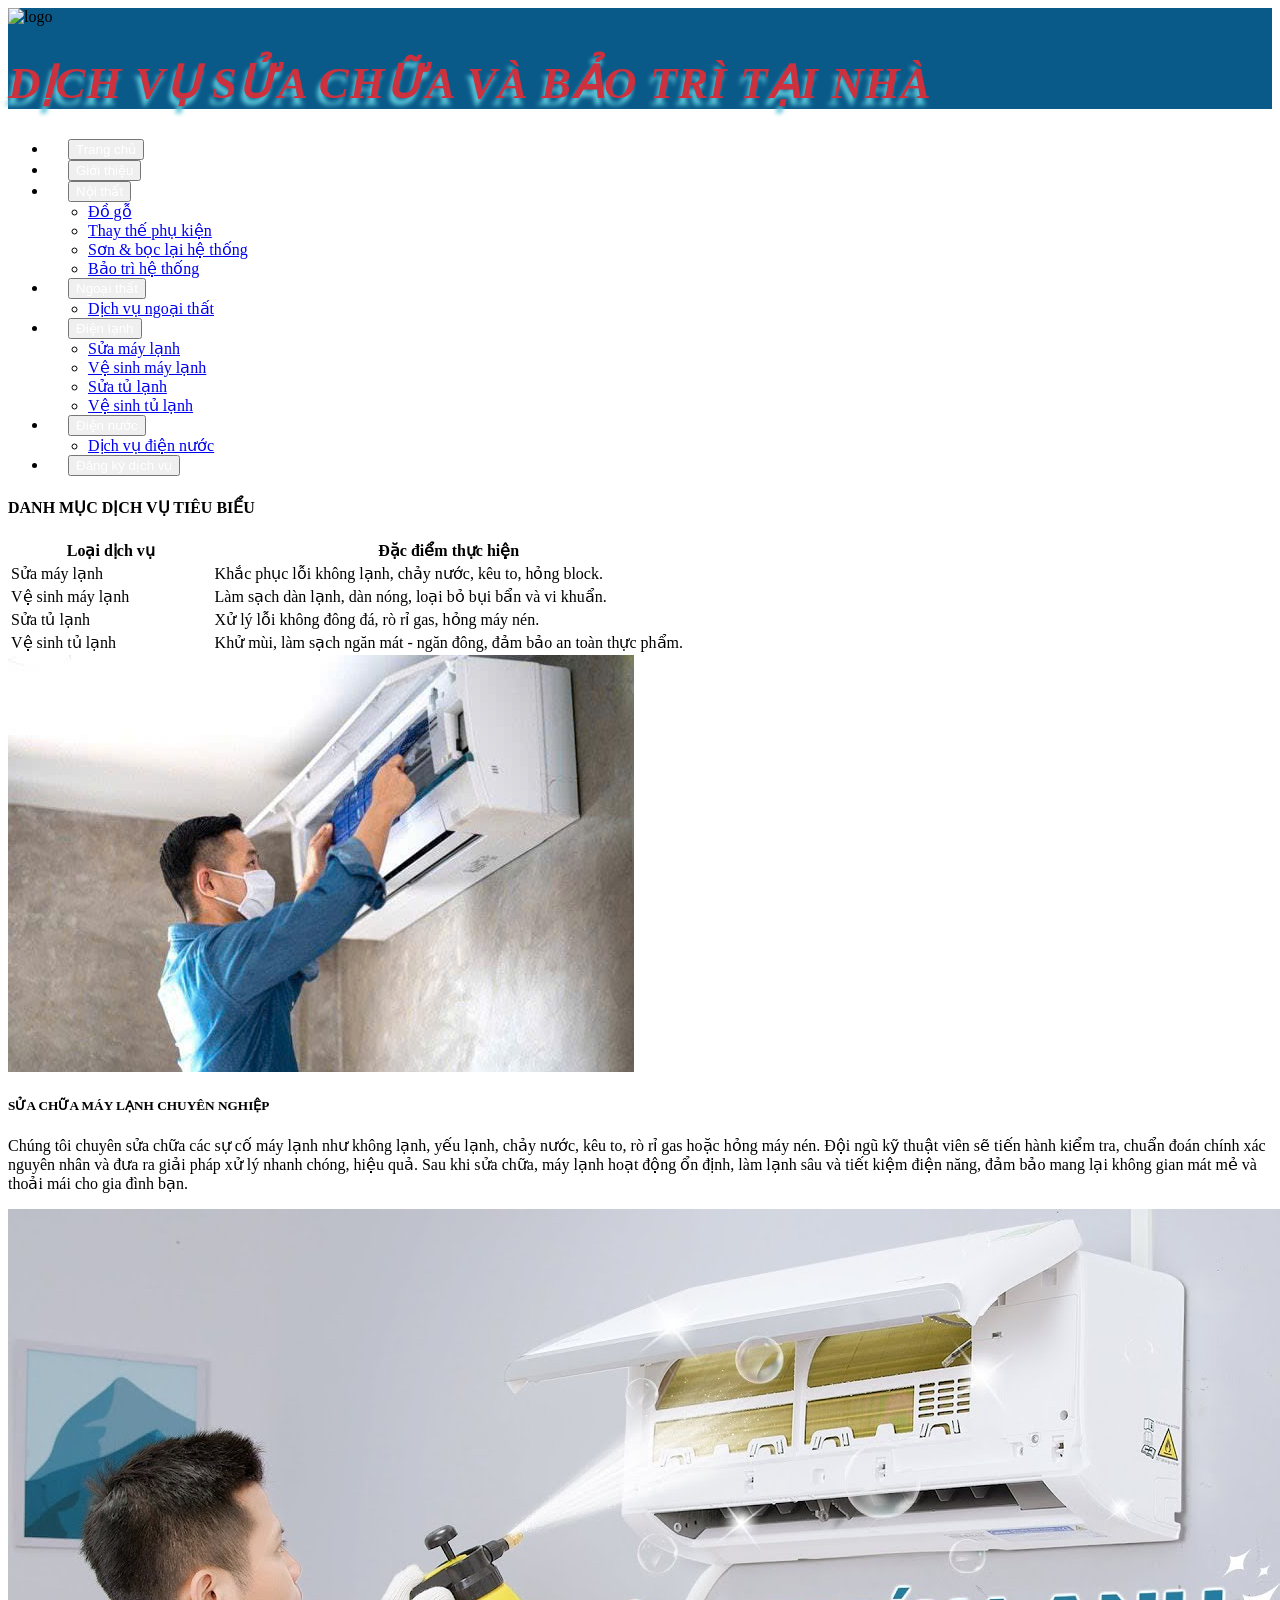
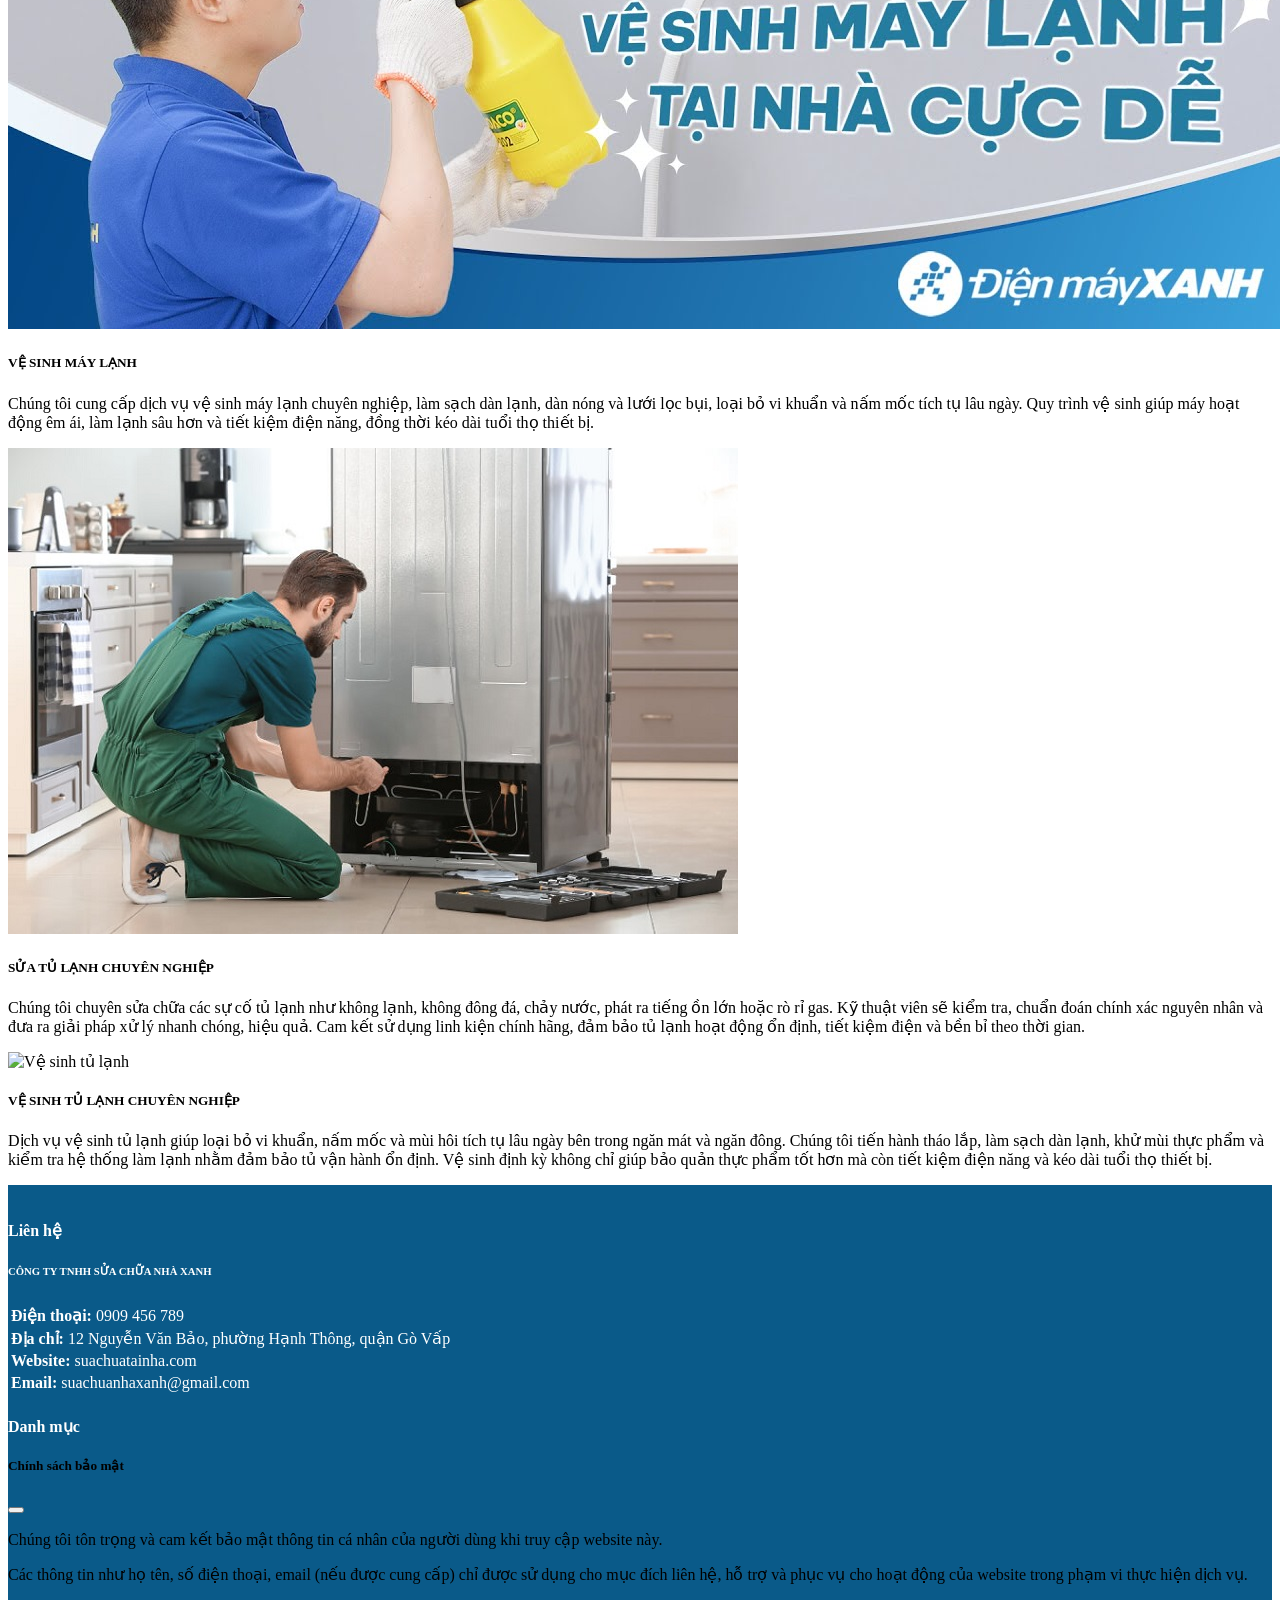
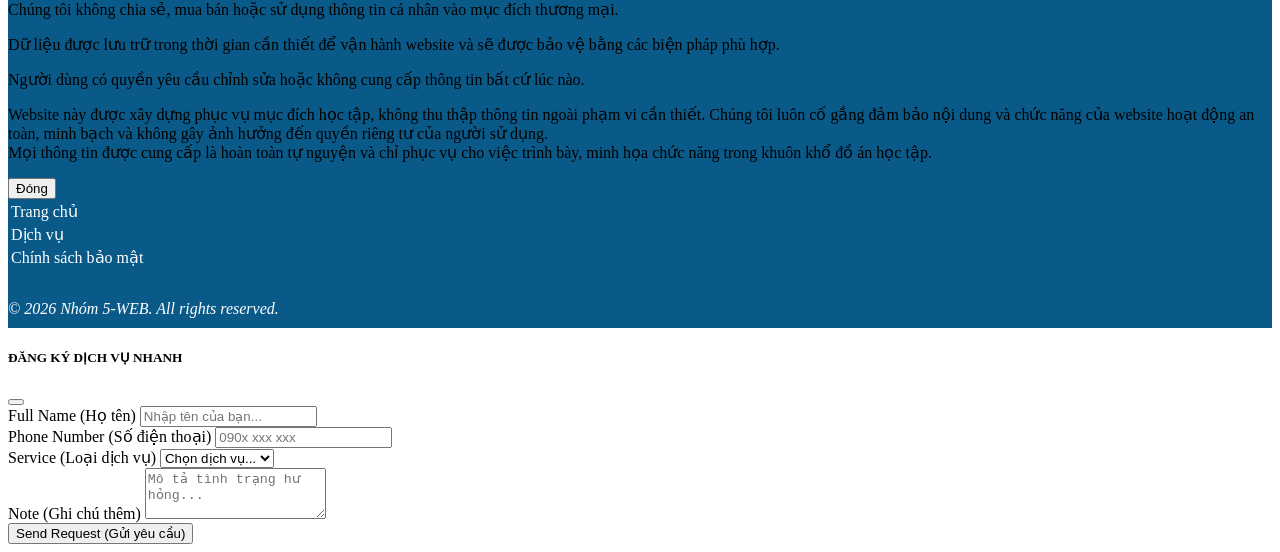
==== src/dienlanh.html @ e2039efb "First commit từ máy của Lucas" ====
<!doctype html>
<html lang="en">
  <head>
    <meta charset="UTF-8" />
    <meta name="viewport" content="width=device-width, initial-scale=1.0" />
    <title>DỊCH VỤ ĐIỆN LẠNH</title>
    <link rel="stylesheet" href="../CSS/bootstrap.min.css" />
    <link rel="stylesheet" href="../css/index-style.css" />
    <link rel="stylesheet" href="../CSS/styedienlanh.css" />
    <script src="../JS/bootstrap.bundle.min.js" defer></script>
  </head>

  <body>
    <div class="container-fluid p-0">
      <header>
        <div class="d-flex justify-content-center align-items-center py-3">
          <img src="../IMG/dondep.jpg" alt="logo" class="rounded-circle" />
          <h1 id="banner">DỊCH VỤ SỬA CHỮA VÀ BẢO TRÌ TẠI NHÀ</h1>
        </div>
        <!-- navbar dùng chung -->
        <nav class="navbar navbar-expand-sm bg-dark navbar-dark">
          <div class="container-fluid">
            <ul class="navbar-nav">
              <li class="nav-item">
                <a href="../index.html"
                  ><button type="button" class="btn btn-dark">
                    Trang chủ
                  </button></a
                >
              </li>
              <li class="nav-item">
                <a href="../index.html#gioithieu"
                  ><button type="button" class="btn btn-dark">
                    Giới thiệu
                  </button></a
                >
              </li>
              <li class="nav-item">
                <div class="dropdown">
                  <button
                    type="button"
                    class="btn btn-outline-dark dropdown-toggle"
                    data-bs-toggle="dropdown"
                  >
                    Nội thất
                  </button>
                  <ul class="dropdown-menu">
                    <li><a class="dropdown-item" href="#dogo">Đồ gỗ</a></li>
                    <li>
                      <a class="dropdown-item" href="#phukien"
                        >Thay thế phụ kiện</a
                      >
                    </li>
                    <li>
                      <a class="dropdown-item" href="#son"
                        >Sơn & bọc lại hệ thống</a
                      >
                    </li>
                    <li>
                      <a class="dropdown-item" href="#baotri"
                        >Bảo trì hệ thống</a
                      >
                    </li>
                  </ul>
                </div>
              </li>

              <li class="nav-item">
                <div class="dropdown">
                  <button
                    type="button"
                    class="btn btn-outline-dark dropdown-toggle"
                    data-bs-toggle="dropdown"
                  >
                    Ngoại thất
                  </button>
                  <ul class="dropdown-menu">
                    <li>
                      <a class="dropdown-item" href="ngoaithat.html"
                        >Dịch vụ ngoại thất</a
                      >
                    </li>
                  </ul>
                </div>
              </li>
              <li class="nav-item">
                <div class="dropdown">
                  <button
                    type="button"
                    class="btn btn-outline-dark dropdown-toggle"
                    data-bs-toggle="dropdown"
                  >
                    Điện lạnh
                  </button>
                  <ul class="dropdown-menu">
                    <li>
                      <a class="dropdown-item" href="#suamaylanh"
                        >Sửa máy lạnh</a
                      >
                    </li>
                    <li>
                      <a class="dropdown-item" href="#vsmaylanh"
                        >Vệ sinh máy lạnh</a
                      >
                    </li>
                    <li>
                      <a class="dropdown-item" href="#suatulanh">Sửa tủ lạnh</a>
                    </li>
                    <li>
                      <a class="dropdown-item" href="#vstulanh"
                        >Vệ sinh tủ lạnh</a
                      >
                    </li>
                  </ul>
                </div>
              </li>
              <li class="nav-item">
                <div class="dropdown">
                  <button
                    type="button"
                    class="btn btn-outline-dark dropdown-toggle"
                    data-bs-toggle="dropdown"
                  >
                    Điện nước
                  </button>
                  <ul class="dropdown-menu">
                    <li>
                      <a class="dropdown-item" href="diennuoc.html"
                        >Dịch vụ điện nước</a
                      >
                    </li>
                  </ul>
                </div>
              </li>
              <li class="nav-item ms-lg-2">
                <button
                  type="button"
                  class="btn btn-warning"
                  data-bs-toggle="modal"
                  data-bs-target="#registerModal"
                >
                  Đăng ký dịch vụ
                </button>
              </li>
            </ul>
          </div>
        </nav>
      </header>

      <main class="repair-container container mt-4">
        <section class="visual-hero mb-5">
          <div
            class="hero-overlay d-flex flex-column justify-content-center align-items-center text-white"
          ></div>
        </section>

        <section class="mb-5">
          <h4 class="text-center fw-bold mb-4">DANH MỤC DỊCH VỤ TIÊU BIỂU</h4>
          <div class="table-responsive shadow-sm">
            <table class="table table-bordered align-middle text-center mb-0">
              <thead class="table-dark">
                <tr>
                  <th style="width: 30%">Loại dịch vụ</th>
                  <th>Đặc điểm thực hiện</th>
                </tr>
              </thead>
              <tbody>
                <tr>
                  <td class="fw-bold">Sửa máy lạnh</td>
                  <td>
                    Khắc phục lỗi không lạnh, chảy nước, kêu to, hỏng block.
                  </td>
                </tr>
                <tr>
                  <td class="fw-bold">Vệ sinh máy lạnh</td>
                  <td>
                    Làm sạch dàn lạnh, dàn nóng, loại bỏ bụi bẩn và vi khuẩn.
                  </td>
                </tr>
                <tr>
                  <td class="fw-bold">Sửa tủ lạnh</td>
                  <td>Xử lý lỗi không đông đá, rò rỉ gas, hỏng máy nén.</td>
                </tr>
                <tr>
                  <td class="fw-bold">Vệ sinh tủ lạnh</td>
                  <td>
                    Khử mùi, làm sạch ngăn mát - ngăn đông, đảm bảo an toàn thực
                    phẩm.
                  </td>
                </tr>
              </tbody>
            </table>
          </div>
        </section>

        <section class="services-detail-list">
          <div class="row g-5">
            <div class="col-md-6">
              <div class="service-item">
                <div class="img-wrapper mb-3">
                  <img
                    src="../img/maylanh.jpg"
                    alt="Sửa máy lạnh"
                    class="img-fluid rounded shadow"
                    id="suamaylanh"
                  />
                </div>
                <h5 class="fw-bold border-start border-primary border-4 ps-2">
                  SỬA CHỮA MÁY LẠNH CHUYÊN NGHIỆP
                </h5>
                <p class="text-muted">
                  Chúng tôi chuyên sửa chữa các sự cố máy lạnh như không lạnh,
                  yếu lạnh, chảy nước, kêu to, rò rỉ gas hoặc hỏng máy nén. Đội
                  ngũ kỹ thuật viên sẽ tiến hành kiểm tra, chuẩn đoán chính xác
                  nguyên nhân và đưa ra giải pháp xử lý nhanh chóng, hiệu quả.
                  Sau khi sửa chữa, máy lạnh hoạt động ổn định, làm lạnh sâu và
                  tiết kiệm điện năng, đảm bảo mang lại không gian mát mẻ và
                  thoải mái cho gia đình bạn.
                </p>
              </div>
            </div>

            <div class="col-md-6">
              <div class="service-item">
                <div class="img-wrapper mb-3">
                  <img
                    src="../img/vesinhmaylanh.jpg"
                    alt="Vệ sinh"
                    class="img-fluid rounded shadow"
                    id="vsmaylanh"
                  />
                </div>
                <h5 class="fw-bold border-start border-primary border-4 ps-2">
                  VỆ SINH MÁY LẠNH
                </h5>
                <p class="text-muted">
                  Chúng tôi cung cấp dịch vụ vệ sinh máy lạnh chuyên nghiệp, làm
                  sạch dàn lạnh, dàn nóng và lưới lọc bụi, loại bỏ vi khuẩn và
                  nấm mốc tích tụ lâu ngày. Quy trình vệ sinh giúp máy hoạt động
                  êm ái, làm lạnh sâu hơn và tiết kiệm điện năng, đồng thời kéo
                  dài tuổi thọ thiết bị.
                </p>
              </div>
            </div>

            <div class="col-md-6">
              <div class="service-item">
                <div class="img-wrapper mb-3">
                  <img
                    src="../img/suatulanh.jpg"
                    alt="Sửa tủ lạnh"
                    class="img-fluid rounded shadow"
                    id="suatulanh"
                  />
                </div>
                <h5 class="fw-bold border-start border-primary border-4 ps-2">
                  SỬA TỦ LẠNH CHUYÊN NGHIỆP
                </h5>
                <p class="text-muted">
                  Chúng tôi chuyên sửa chữa các sự cố tủ lạnh như không lạnh,
                  không đông đá, chảy nước, phát ra tiếng ồn lớn hoặc rò rỉ gas.
                  Kỹ thuật viên sẽ kiểm tra, chuẩn đoán chính xác nguyên nhân và
                  đưa ra giải pháp xử lý nhanh chóng, hiệu quả. Cam kết sử dụng
                  linh kiện chính hãng, đảm bảo tủ lạnh hoạt động ổn định, tiết
                  kiệm điện và bền bỉ theo thời gian.
                </p>
              </div>
            </div>

            <div class="col-md-6">
              <div class="service-item">
                <div class="img-wrapper mb-3">
                  <img
                    src="../IMG/vesinhtumat.jpg"
                    alt="Vệ sinh tủ lạnh"
                    class="img-fluid rounded shadow"
                    id="vstulanh"
                  />
                </div>
                <h5 class="fw-bold border-start border-primary border-4 ps-2">
                  VỆ SINH TỦ LẠNH CHUYÊN NGHIỆP
                </h5>
                <p class="text-muted">
                  Dịch vụ vệ sinh tủ lạnh giúp loại bỏ vi khuẩn, nấm mốc và mùi
                  hôi tích tụ lâu ngày bên trong ngăn mát và ngăn đông. Chúng
                  tôi tiến hành tháo lắp, làm sạch dàn lạnh, khử mùi thực phẩm
                  và kiểm tra hệ thống làm lạnh nhằm đảm bảo tủ vận hành ổn
                  định. Vệ sinh định kỳ không chỉ giúp bảo quản thực phẩm tốt
                  hơn mà còn tiết kiệm điện năng và kéo dài tuổi thọ thiết bị.
                </p>
              </div>
            </div>
          </div>
        </section>
      </main>

      <!-- footer -->
      <footer>
        <div class="container" id="end1">
          <div class="row">
            <div class="col-7">
              <h4>Liên hệ</h4>
              <h6>CÔNG TY TNHH SỬA CHỮA NHÀ XANH</h6>
              <table>
                <tr>
                  <td>
                    <span>Điện thoại: </span>
                    <a href="tel:0909456789" class="lienhe"> 0909 456 789</a>
                  </td>
                </tr>
                <tr>
                  <td>
                    <span>Địa chỉ: </span> 12 Nguyễn Văn Bảo, phường Hạnh Thông,
                    quận Gò Vấp
                  </td>
                </tr>
                <tr>
                  <td>
                    <span>Website: </span>
                    <a href="#" class="lienhe">suachuatainha.com</a>
                  </td>
                </tr>
                <tr>
                  <td>
                    <span>Email: </span>
                    <a
                      href="mailto:suachuanhaxanh@gmail.com?subject=Yêu cầu hỗ trợ dịch vụ"
                      class="lienhe"
                      >suachuanhaxanh@gmail.com</a
                    >
                  </td>
                </tr>
              </table>
            </div>

            <div class="col">
              <h4>Danh mục</h4>
              <table>
                <tr>
                  <td><a href="../index.html" class="lienhe">Trang chủ</a></td>
                </tr>
                <tr>
                  <td><a href="#banner" class="lienhe">Dịch vụ</a></td>
                </tr>
                <!-- chính sách bảo mật -->
                <tr>
                  <td>
                    <a
                      href="#"
                      data-bs-toggle="modal"
                      data-bs-target="#privacyModal"
                      class="lienhe"
                    >
                      Chính sách bảo mật
                    </a>
                  </td>
                </tr>
                <!-- modal bảo mật -->
                <div class="modal fade" id="privacyModal" tabindex="-1">
                  <div class="modal-dialog modal-dialog-centered">
                    <div class="modal-content">
                      <div class="modal-header">
                        <h5 class="modal-title">Chính sách bảo mật</h5>
                        <button
                          type="button"
                          class="btn-close"
                          data-bs-dismiss="modal"
                        ></button>
                      </div>
                      <!-- phần có thanh cuộn -->
                      <div
                        class="modal-body"
                        style="max-height: 400px; overflow-y: auto"
                      >
                        <p>
                          Chúng tôi tôn trọng và cam kết bảo mật thông tin cá
                          nhân của người dùng khi truy cập website này.
                        </p>
                        <p>
                          Các thông tin như họ tên, số điện thoại, email (nếu
                          được cung cấp) chỉ được sử dụng cho mục đích liên hệ,
                          hỗ trợ và phục vụ cho hoạt động của website trong phạm
                          vi thực hiện dịch vụ.
                        </p>
                        <p>
                          Chúng tôi không chia sẻ, mua bán hoặc sử dụng thông
                          tin cá nhân vào mục đích thương mại.
                        </p>
                        <p>
                          Dữ liệu được lưu trữ trong thời gian cần thiết để vận
                          hành website và sẽ được bảo vệ bằng các biện pháp phù
                          hợp.
                        </p>
                        <p>
                          Người dùng có quyền yêu cầu chỉnh sửa hoặc không cung
                          cấp thông tin bất cứ lúc nào.
                        </p>
                        <p>
                          Website này được xây dựng phục vụ mục đích học tập,
                          không thu thập thông tin ngoài phạm vi cần thiết.
                          Chúng tôi luôn cố gắng đảm bảo nội dung và chức năng
                          của website hoạt động an toàn, minh bạch và không gây
                          ảnh hưởng đến quyền riêng tư của người sử dụng.<br />
                          Mọi thông tin được cung cấp là hoàn toàn tự nguyện và
                          chỉ phục vụ cho việc trình bày, minh họa chức năng
                          trong khuôn khổ đồ án học tập.
                        </p>
                      </div>

                      <div class="modal-footer">
                        <button
                          class="btn btn-secondary"
                          data-bs-dismiss="modal"
                        >
                          Đóng
                        </button>
                      </div>
                    </div>
                  </div>
                </div>
                <!-- aaaaaaaaaaaaaaaaaaaaaaaaaaaaaaaaaaa -->
              </table>
            </div>
          </div>
        </div>
        <div class="container-fluid text-center" id="end2">
          <address class="h5">
            <i>&copy; 2026 Nhóm 5-WEB. All rights reserved.</i>
          </address>
        </div>
      </footer>
    </div>
    <div
      class="modal fade"
      id="registerModal"
      tabindex="-1"
      aria-labelledby="registerModalLabel"
      aria-hidden="true"
    >
      <div class="modal-dialog modal-dialog-centered">
        <div class="modal-content">
          <div class="modal-header bg-warning text-dark">
            <h5 class="modal-title" id="registerModalLabel">
              ĐĂNG KÝ DỊCH VỤ NHANH
            </h5>
            <button
              type="button"
              class="btn-close"
              data-bs-dismiss="modal"
              aria-label="Close"
            ></button>
          </div>
          <div class="modal-body">
            <form id="registrationForm">
              <div class="mb-3">
                <label for="fullName" class="form-label"
                  >Full Name (Họ tên)</label
                >
                <input
                  type="text"
                  class="form-control"
                  id="fullName"
                  placeholder="Nhập tên của bạn..."
                  required
                />
              </div>
              <div class="mb-3">
                <label for="phoneNumber" class="form-label"
                  >Phone Number (Số điện thoại)</label
                >
                <input
                  type="tel"
                  class="form-control"
                  id="phoneNumber"
                  placeholder="090x xxx xxx"
                  required
                />
              </div>
              <div class="mb-3">
                <label for="serviceType" class="form-label"
                  >Service (Loại dịch vụ)</label
                >
                <select class="form-select" id="serviceType">
                  <option selected>Chọn dịch vụ...</option>
                  <option value="noithat">Nội thất</option>
                  <option value="ngoaithat">Ngoại thất</option>
                  <option value="dienlanh">Điện lạnh</option>
                  <option value="diennuoc">Điện nước</option>
                </select>
              </div>
              <div class="mb-3">
                <label for="note" class="form-label">Note (Ghi chú thêm)</label>
                <textarea
                  class="form-control"
                  id="note"
                  rows="3"
                  placeholder="Mô tả tình trạng hư hỏng..."
                ></textarea>
              </div>
              <div class="d-grid gap-2">
                <button type="submit" class="btn btn-dark">
                  Send Request (Gửi yêu cầu)
                </button>
              </div>
            </form>
          </div>
        </div>
      </div>
    </div>
  </body>
</html>
---- css/index-style.css ----
/* header & nav */
.rounded-circle {
    height: 150px;
    margin-right: 5px;
}

#banner {
    letter-spacing: 1px;
    font-weight: 900;
    text-shadow: -3px 7px 4px #5bc5d7;
    font-style: italic;
    color: #cc313d;
    font-size: 45px;
}

.py-3 {
    background-color: #0A5A89;
}

.nav-item button {
    margin-right: 5px;
    color: white;
    margin-left: 20px;
}

/*aaaaaaaaaaaaaa*/
#sdt {
    width: 100%;
}

#gioithieu {
    color: white;
    margin-bottom: 10px;
}

.icon {
    width: 20%;
    margin-right: 2px;
}

.col span {
    color: white;
    font-size: 17px;
}

#bao {
    padding-left: 20%;
    width: 100%;
    padding-top: 50px;
}

.star {
    width: 35%;
}

.hop {
    border-radius: 5px;
    border: 6px solid #0A5A89;
    width: 75%;
    color: #0A5A89;
    background-color: rgb(240, 235, 235);
}

#box-carousel {
    margin-top: 20px;
    width: 60%;
    margin: auto;
    border: 1px solid;
    height: 100px;
}

.carousel-hinh img {
    width: 1000px;
    height: 400px;
    margin: auto;
}

/* footer */
footer {
    background-color: #0A5A89;
    color: white;
    padding-top: 15px;
}

.lienhe {
    color: white;
    text-decoration: none;
}

.lienhe:hover {
    color: red;
    text-decoration: underline;
}

#end1 span {
    font-weight: 600;
}

#privacyModal {
    color: black;
}

#end2 {
    margin-top: 30px;
    padding-bottom: 10px;
}
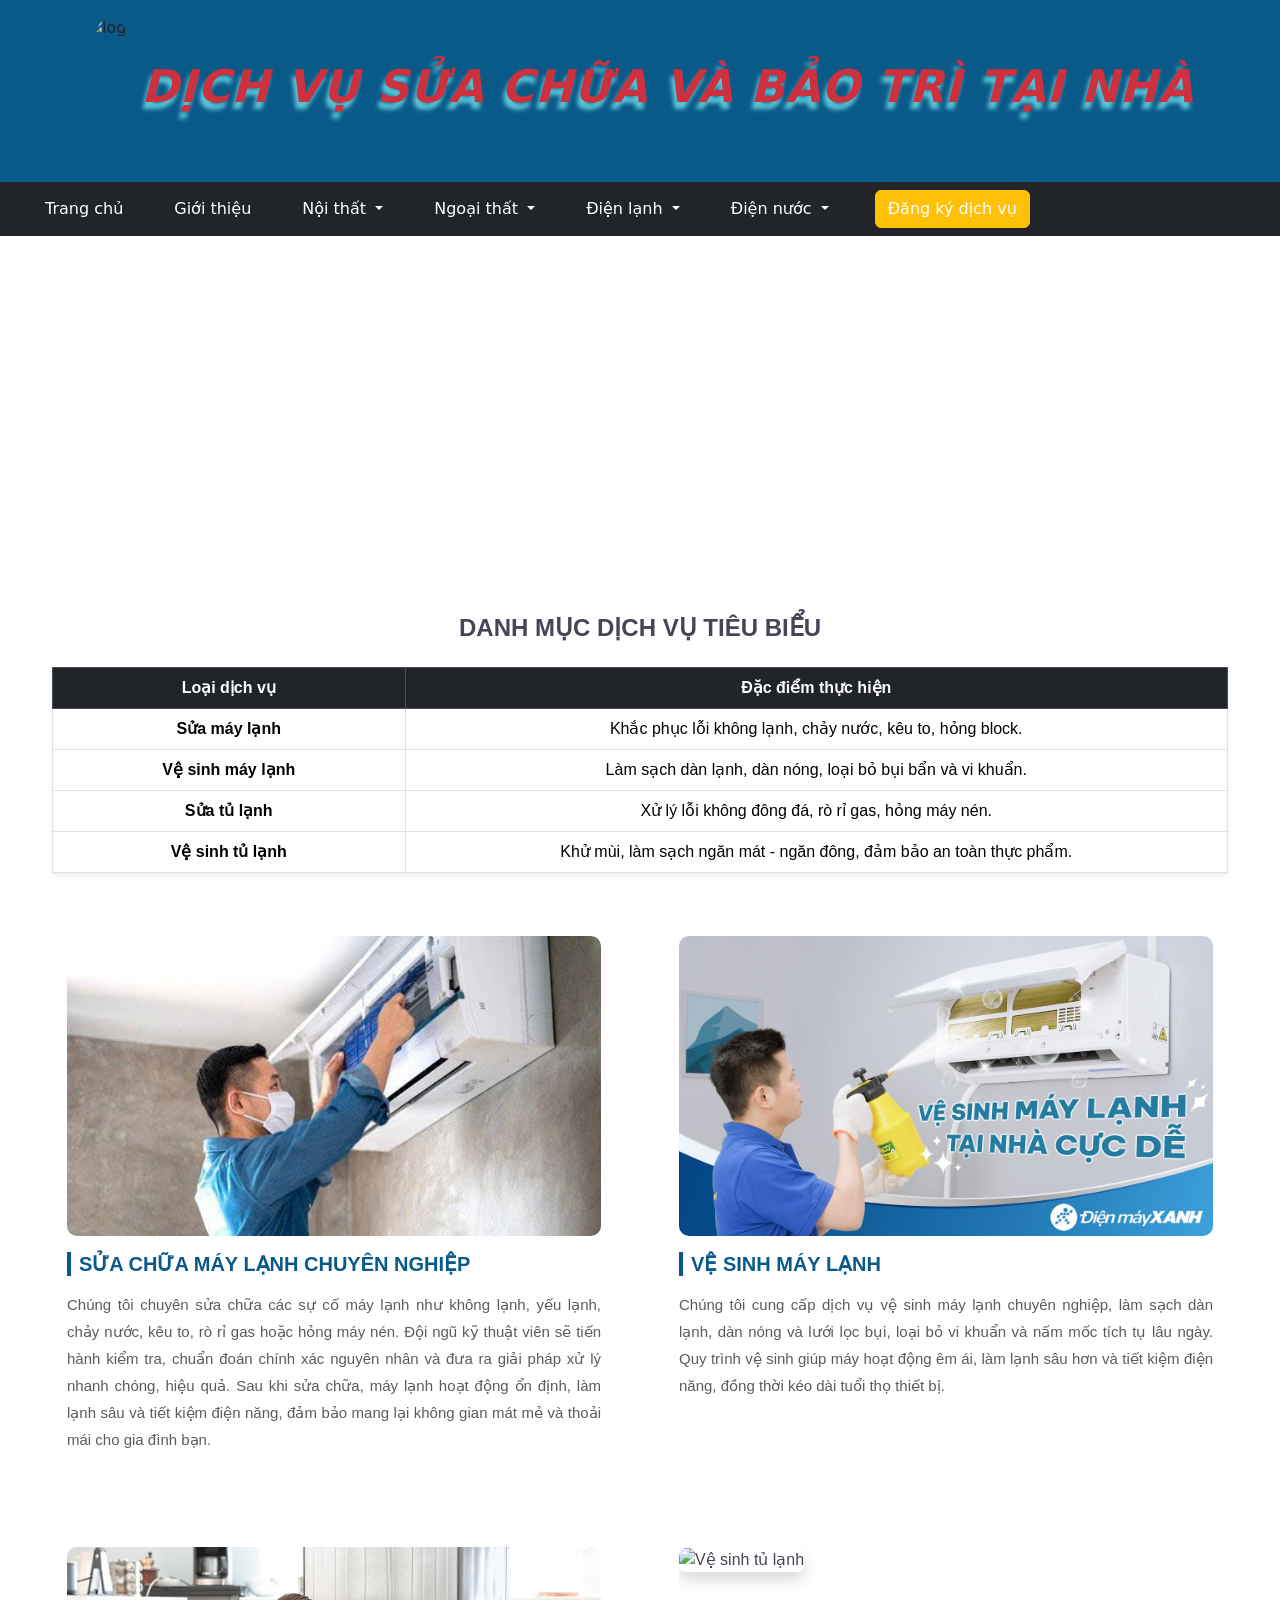
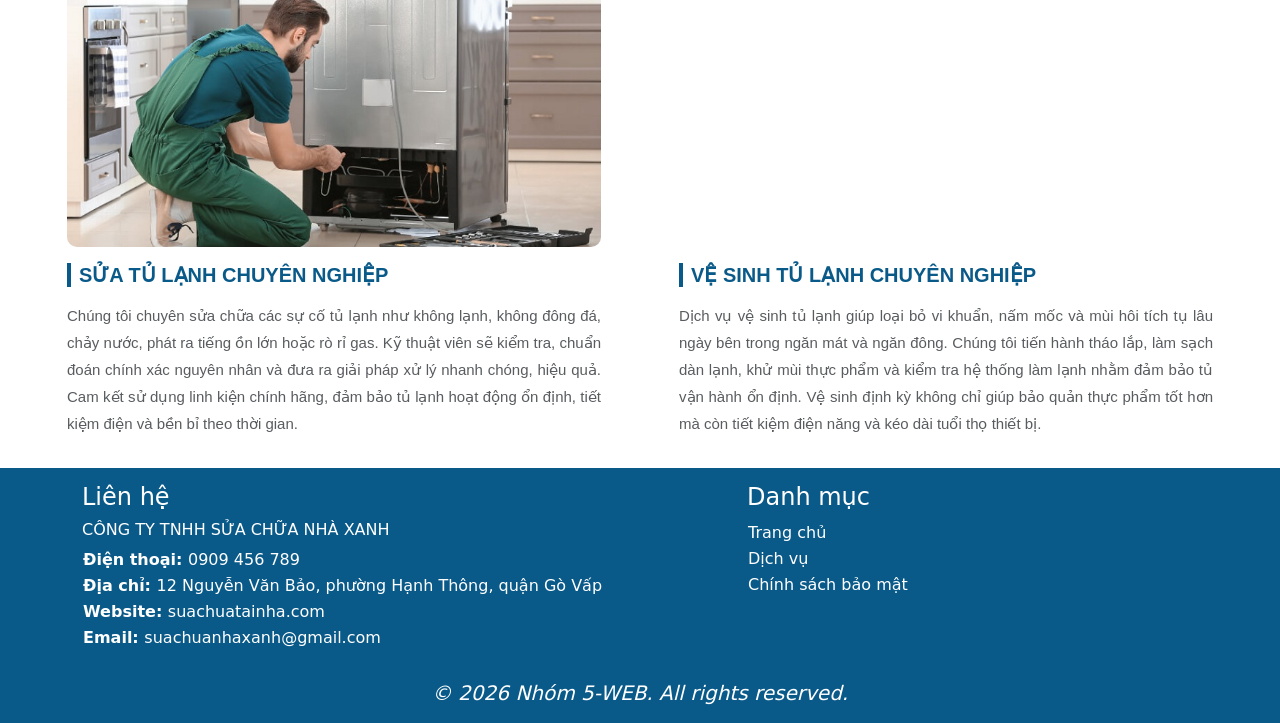
==== commit 5771b469: "second commit" ====
--- a/src/dienlanh.html
+++ b/src/dienlanh.html
@@ -4,10 +4,10 @@
     <meta charset="UTF-8" />
     <meta name="viewport" content="width=device-width, initial-scale=1.0" />
     <title>DỊCH VỤ ĐIỆN LẠNH</title>
-    <link rel="stylesheet" href="../CSS/bootstrap.min.css" />
+    <link rel="stylesheet" href="../css/bootstrap.min.css" />
     <link rel="stylesheet" href="../css/index-style.css" />
-    <link rel="stylesheet" href="../CSS/styedienlanh.css" />
-    <script src="../JS/bootstrap.bundle.min.js" defer></script>
+    <link rel="stylesheet" href="../css/styedienlanh.css" />
+    <script src="../js/bootstrap.bundle.min.js" defer></script>
   </head>
 
   <body>
--- a/css/styedienlanh.css
+++ b/css/styedienlanh.css
@@ -0,0 +1,173 @@
+/*HEADER & NAV */
+.rounded-circle {
+  height: 150px;
+  margin-right: 5px;
+}
+
+#banner {
+  letter-spacing: 1px;
+  font-weight: 900;
+  text-shadow: -3px 7px 4px #5bc5d7;
+  font-style: italic;
+  color: #cc313d;
+  font-size: 45px;
+}
+
+.py-3 {
+  background-color: #0a5a89;
+}
+
+.nav-item button {
+  margin-right: 5px;
+  color: white;
+  margin-left: 20px;
+}
+
+.repair-container {
+  max-width: 1200px;
+  margin: 0 auto;
+  font-family: "Inter", sans-serif;
+  color: #444555;
+}
+
+.visual-hero {
+  height: 34vh;
+  background:
+    linear-gradient(rgba(205, 180, 180, 0.4)),
+    url("../img/tho-dien-lanh-goitho.jpg") center/cover no-repeat;
+  display: flex;
+  align-items: center;
+  justify-content: center;
+  text-align: center;
+  color: white;
+  border-radius: 12px;
+  margin-bottom: 40px;
+}
+
+.services-grid {
+  display: grid;
+  grid-template-columns: repeat(auto-fit, minmax(250px, 1fr));
+  gap: 20px;
+  margin-bottom: 50px;
+}
+
+.service-card {
+  position: relative;
+  overflow: hidden;
+  border-radius: 8px;
+  aspect-ratio: 1/1;
+}
+
+.service-card img {
+  width: 100%;
+  height: 100%;
+  object-fit: cover;
+  transition: transform 0.5s ease;
+}
+
+.service-card .overlay {
+  position: absolute;
+  bottom: -100%;
+  left: 0;
+  width: 100%;
+  height: 40%;
+  background: linear-gradient(transparent, rgba(0, 0, 0, 0.8));
+  color: white;
+  padding: 20px;
+  transition: bottom 0.3s ease;
+  display: flex;
+  flex-direction: column;
+  justify-content: flex-end;
+}
+
+.service-card:hover .overlay {
+  bottom: 0;
+}
+
+.service-card:hover img {
+  transform: scale(1.1);
+}
+
+.service-item {
+  background: #fff;
+  padding: 15px;
+  transition: all 0.3s ease;
+}
+
+.img-wrapper {
+  height: 300px;
+  overflow: hidden;
+  border-radius: 10px;
+  margin-bottom: 20px;
+}
+
+.img-wrapper img {
+  width: 100%;
+  height: 100%;
+  object-fit: cover;
+}
+
+.service-item h5 {
+  color: #0a5a89;
+  font-weight: 700;
+  margin-bottom: 15px;
+}
+
+.service-item p {
+  text-align: justify;
+  line-height: 1.8;
+  color: #555;
+  font-size: 15px;
+}
+
+.border-primary {
+  border-color: #0a5a89 !important;
+}
+
+.table-dark {
+  background-color: #0a5a89 !important;
+}
+
+.visual-stats {
+  display: flex;
+  justify-content: space-around;
+  padding: 40px 0;
+  border-top: 1px solid #eee;
+}
+
+.stat-item .number {
+  font-size: 2.5rem;
+  font-weight: bold;
+  color: #b38b59;
+  display: block;
+}
+
+/* footer */
+footer {
+  background-color: #0a5a89;
+  color: white;
+  padding-top: 15px;
+}
+
+.lienhe {
+  color: white;
+  text-decoration: none;
+}
+
+.lienhe:hover {
+  color: red;
+  text-decoration: underline;
+}
+
+#end1 span {
+  font-weight: 600;
+}
+
+#privacyModal {
+  color: black;
+}
+
+#end2 {
+  margin-top: 30px;
+  padding-bottom: 10px;
+}
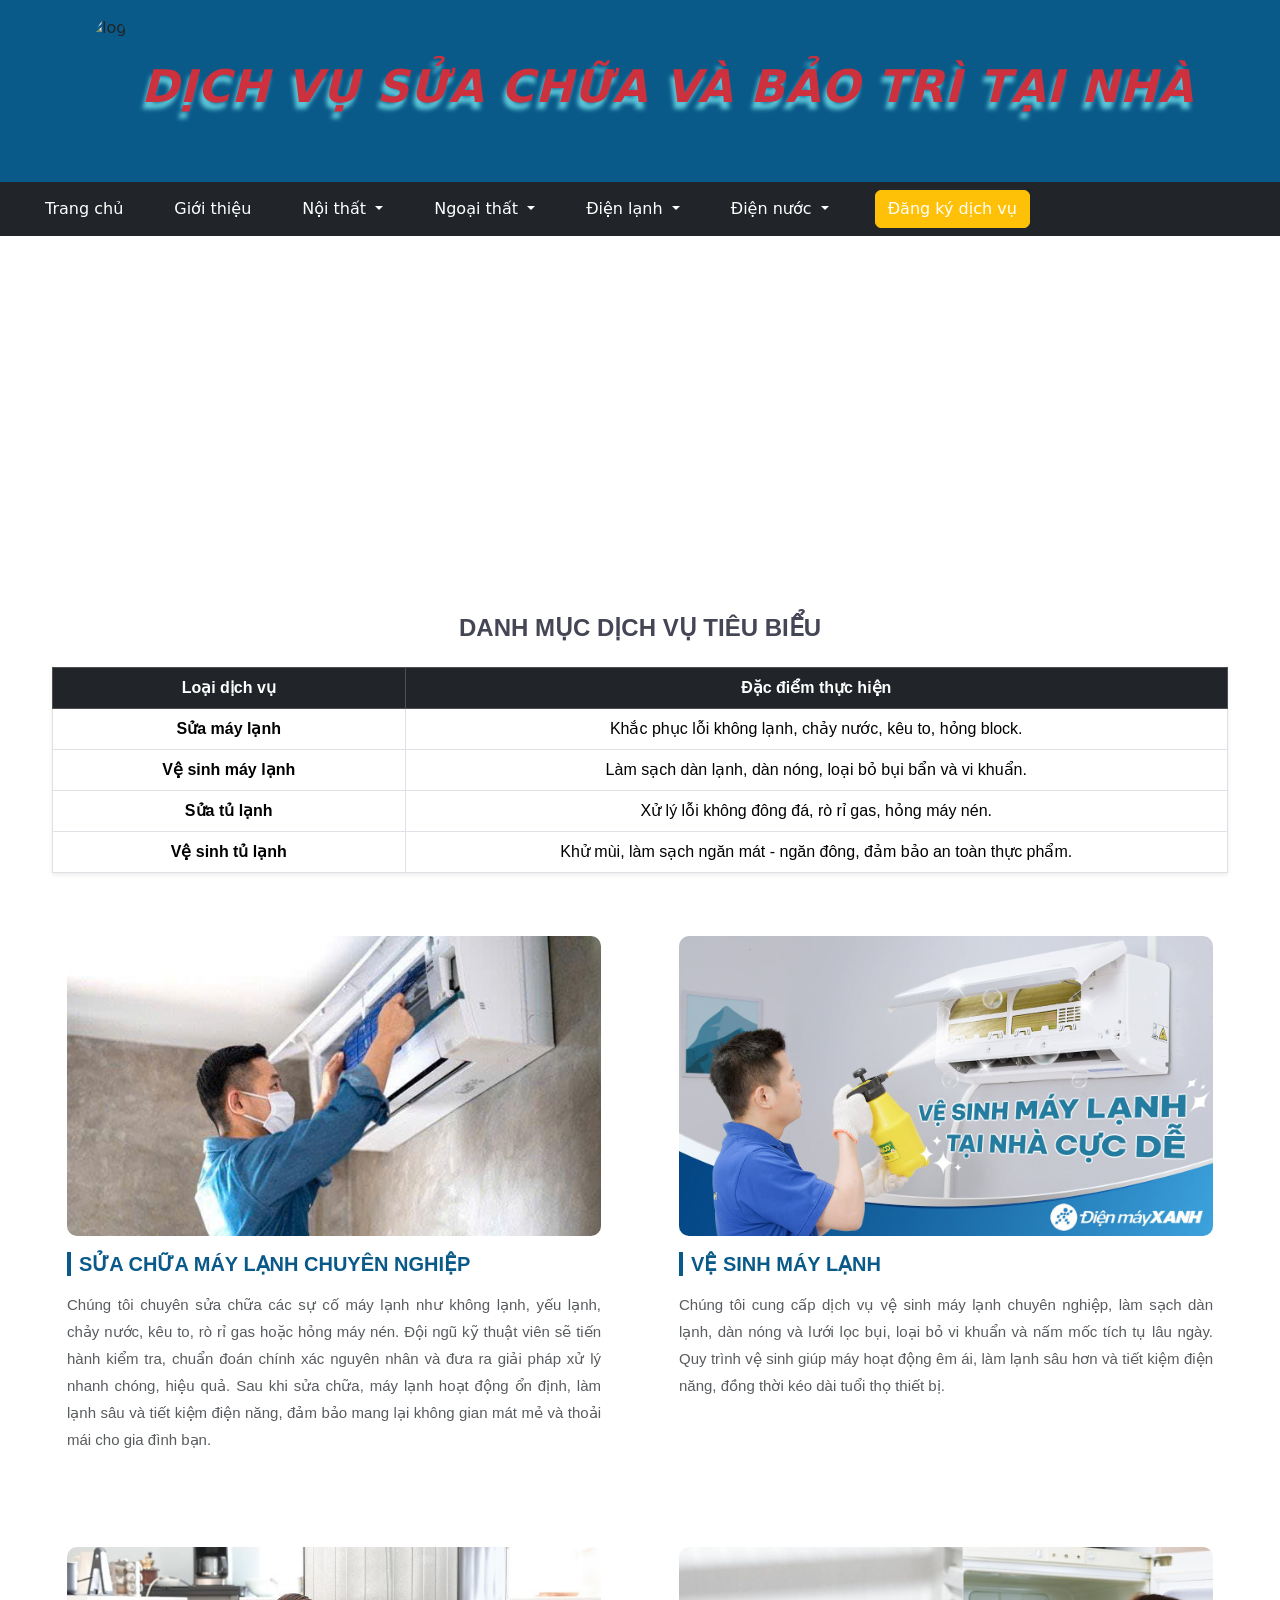
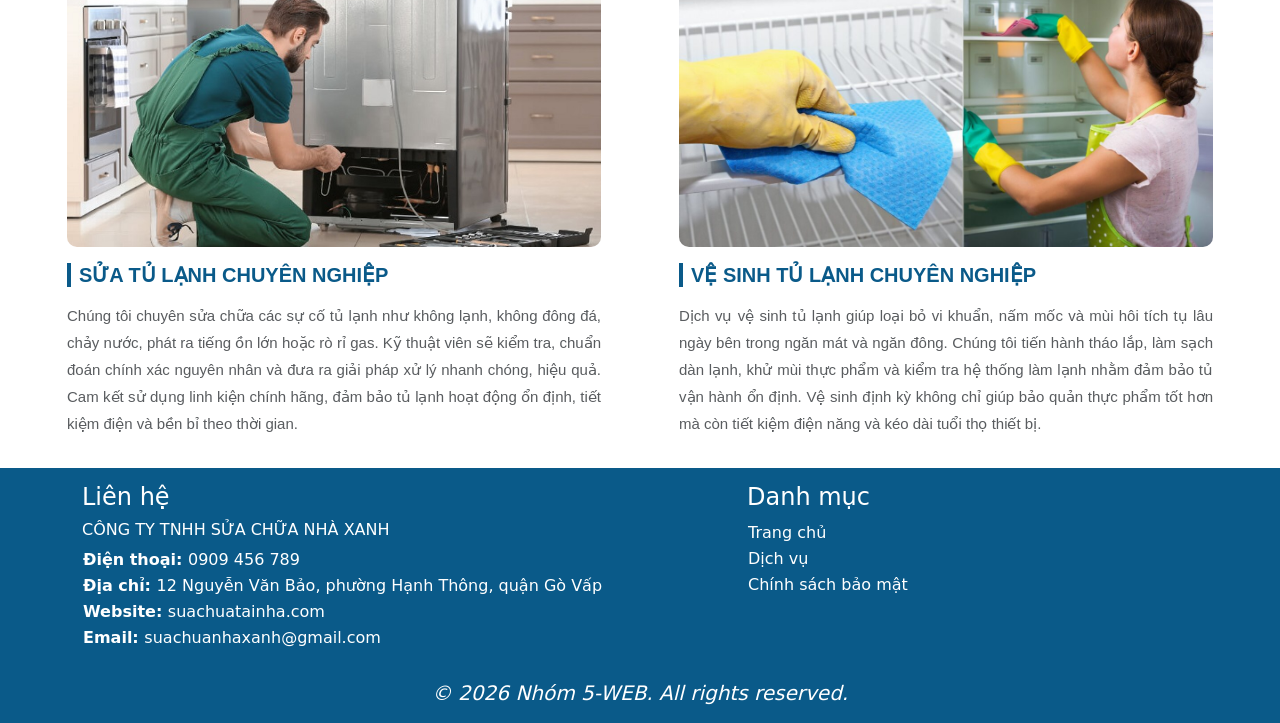
==== commit 876b0b2b: "third commit" ====
--- a/src/dienlanh.html
+++ b/src/dienlanh.html
@@ -271,7 +271,7 @@
               <div class="service-item">
                 <div class="img-wrapper mb-3">
                   <img
-                    src="../IMG/vesinhtumat.jpg"
+                    src="../img/vesinhtumat.jpg"
                     alt="Vệ sinh tủ lạnh"
                     class="img-fluid rounded shadow"
                     id="vstulanh"
